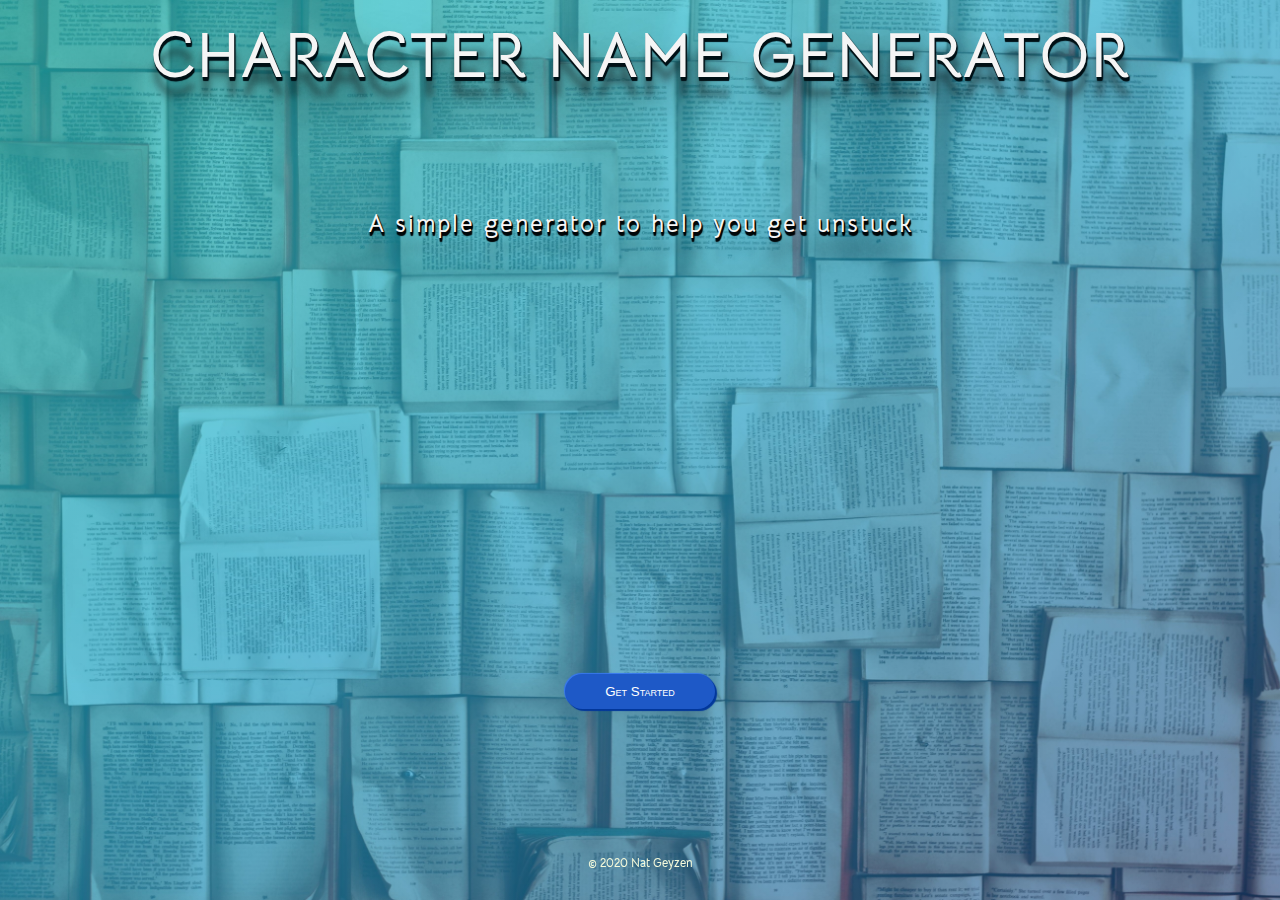
==== v1/index.html @ e8db9f21 "new folder containing version 1 files, HTML adapted to new changes (nav temporarily removed and butt" ====
<!DOCTYPE html>
<html lang="en-us">
  	<head>
    	<title>Story Elements Generator</title>
    	<meta charset="UTF-8">
    	<meta name="viewport" content="width=device-width, initial-scale=1.0">
    	<link href="https://fonts.googleapis.com/css?family=Bellota+Text&display=swap" rel="stylesheet">
    	<link rel="stylesheet" href="https://fonts.googleapis.com/css?family=Inconsolata&display=swap">
    	<link rel="stylesheet" href="./stylesheets/main_styles.css">      
	  </head>
	  
  	<body>
    	<header id="main-header">
      		<div id="header-text-container-top">
          		<h1>Character Name Generator</h1>
      		</div>
      		<div id="header-text-container-bottom">
        		<h2>A simple generator to help you get unstuck</h2>
      		</div> 
		</header>
		<body>
			<button id="get-started" class="full-button">Get Started</button>
		</body> 
    	<footer>
      		&copy; 2020 Nat Geyzen</div>
    	</footer>
  	</body>
</html>
---- v1/stylesheets/main_styles.css ----
/* ---------------------------------------------------------------------------------------------
	GENERAL/RECURRING STYLING
--------------------------------------------------------------------------------------------- */
:root {
	--light-yellow: #f5fadb; 
}

body {
	margin: 0;
	padding: 0;
	width: 100%;
	max-height: 100%;
	overflow-y: hidden;
	font-size: 16px;
	font-family: 'Bellota Text', cursive;
}
html {
	text-align: center;
}

.full-button {
	outline: none;
	border: none;
	border-radius: 30px;
	background-color: #1e59c7; 
	box-shadow: 1px 1px 1px rgb(3, 56, 155),
				2px 2px 1px rgb(3, 56, 155),
				-1px -1px 1px rgb(55, 119, 240);
	color: white;
	font-variant: small-caps;
	margin-bottom: 0.8em;
}



/* ---------------------------------------------------------------------------------------------
	FOOTER ALL PAGES
--------------------------------------------------------------------------------------------- */
footer {
	position: fixed;
	bottom: 0%;
	z-index: 2;
	height: 5vh;
	width: 100%;
	font-size:0.75em;
	font-weight: bolder;
	color: var(--light-yellow);
}

/* ---------------------------------------------------------------------------------------------
	HEADER MAIN PAGE
--------------------------------------------------------------------------------------------- */
#main-header {
	height: 100vh;
	background-color: #fff8d4;
	background-image: linear-gradient(to bottom right, rgba(16, 212, 212, 0.6), rgba(16, 166, 212, 0.6) , rgba(1, 58, 133, 0.5)), url("../images/patrick-tomasso-Oaqk7qqNh_c-unsplash-min-min.jpg");
	background-repeat: no-repeat;
	background-size: cover;
	display: flex;
	flex-direction: column;
	align-content: center; 
	color: white;
}
#header-text-container-top {
	width: 90vw;
	margin: 10vh auto;
}
h1 {
	font-size: 2em;
	margin: 15vh auto auto auto;
	text-transform: uppercase;
	font-weight: 700;
	color: #f5f5f5;
	text-shadow: 1px 1px 1px rgb(0, 17, 22),
				 1px 2px 1px rgb(0, 17, 22),
				 1px 3px 1px rgb(0, 17, 22),
				 1px 4px 1px rgb(0, 17, 22),
				 1px 18px 6px rgba(16,16,16,0.4),
				 1px 22px 10px rgba(16,16,16,0.2),
				 1px 25px 35px rgba(16,16,16,0.2),
				 1px 30px 60px rgba(16,16,16,0.4);
}
#header-text-container-bottom {
	position: relative;
	padding: 0 4em;
}
h2 {
	font-size: 1em;
	line-height: 1.5em;
	letter-spacing: 2px;
	color: #f5f5f5;
	text-shadow: 1px 1px 1px rgb(0, 5, 7),
				 1px 2px 1px rgb(0, 5, 7),
				 1px 3px 1px rgb(0, 5, 7),
				 1px 4px 1px rgb(0, 5, 7),
				 1px 22px 10px rgba(16,16,16,0.2),
				 1px 25px 35px rgba(16,16,16,0.2),
				 1px 30px 60px rgba(16,16,16,0.4);
}

/* ---------------------------------------------------------------------------------------------
	BUTTON MAIN PAGE
--------------------------------------------------------------------------------------------- */
#get-started {
	position: absolute;
	bottom: 20%;
	left: 50%;
	transform: translateX(-50%);
	height: 35px;
	width: 150px;
}


/* ---------------------------------------------------------------------------------------------
	RANDOM NAMES BUTTON
--------------------------------------------------------------------------------------------- */
.randomResults {
	height: 80%;
	width: 70vw;
	border: 1px solid black;
	background-color: rgba(0, 0, 0, 0.5);
	padding: 0;
	margin: auto;
	display: flex;
	flex-direction: column;
	justify-content: center;
}

.randomResults > li {
	list-style-type: none;
	padding: 0.5em;
	font-weight: bold;
	font-size: 100%;
	text-shadow: 1px 1px 2px grey;
}


/* ---------------------------------------------------------------------------------------------
	MEDIA QUERIES
--------------------------------------------------------------------------------------------- */

@media (min-width: 767px) {
	h1 										{ font-size: 4em; margin: -75px 0 0 0; }
	#header-text-container-bottom 			{ padding: 0 5em; }
	h2 										{ font-size: 1.5em; }
	#nav-icon-container 					{ width: 5vw; padding-left: 3em; }
	.randomResults {
		height: 100%;
		width: 60vw;
		position: absolute;
		top: 50%;
		left: 50%;
		transform: translate(-50%, -40%);
		border: 1px solid black;
		background-color: rgba(0, 0, 0, 0.5);
		padding: 0;
		margin: 0;
		display: flex;
		flex-direction: column;
		justify-content: center;
	}
}


/* ---------------------------------------------------------------------------------------------
	 ICON STYLING
--------------------------------------------------------------------------------------------- */

@font-face {
	font-family: 'icomoon';
	src:  url('iconFonts/icomoon.eot?6gkpt4');
	src:  url('iconFonts/icomoon.eot?6gkpt4#iefix') format('embedded-opentype'),
		url('iconFonts/icomoon.ttf?6gkpt4') format('truetype'),
		url('iconFonts/icomoon.woff?6gkpt4') format('woff'),
		url('iconFonts/icomoon.svg?6gkpt4#icomoon') format('svg');
	font-weight: normal;
	font-style: normal;
	font-display: block;
}

.icon {
	/* use !important to prevent issues with browser extensions that change fonts */
	font-family: 'icomoon' !important;
	/* speak: none; */
	font-style: normal;
	font-weight: normal;
	font-variant: normal;
	text-transform: none;
	line-height: 1;

	/* Better Font Rendering =========== */
	-webkit-font-smoothing: antialiased;
	-moz-osx-font-smoothing: grayscale;
}

.icon-th-menu:before {
	content: "\e900";
}
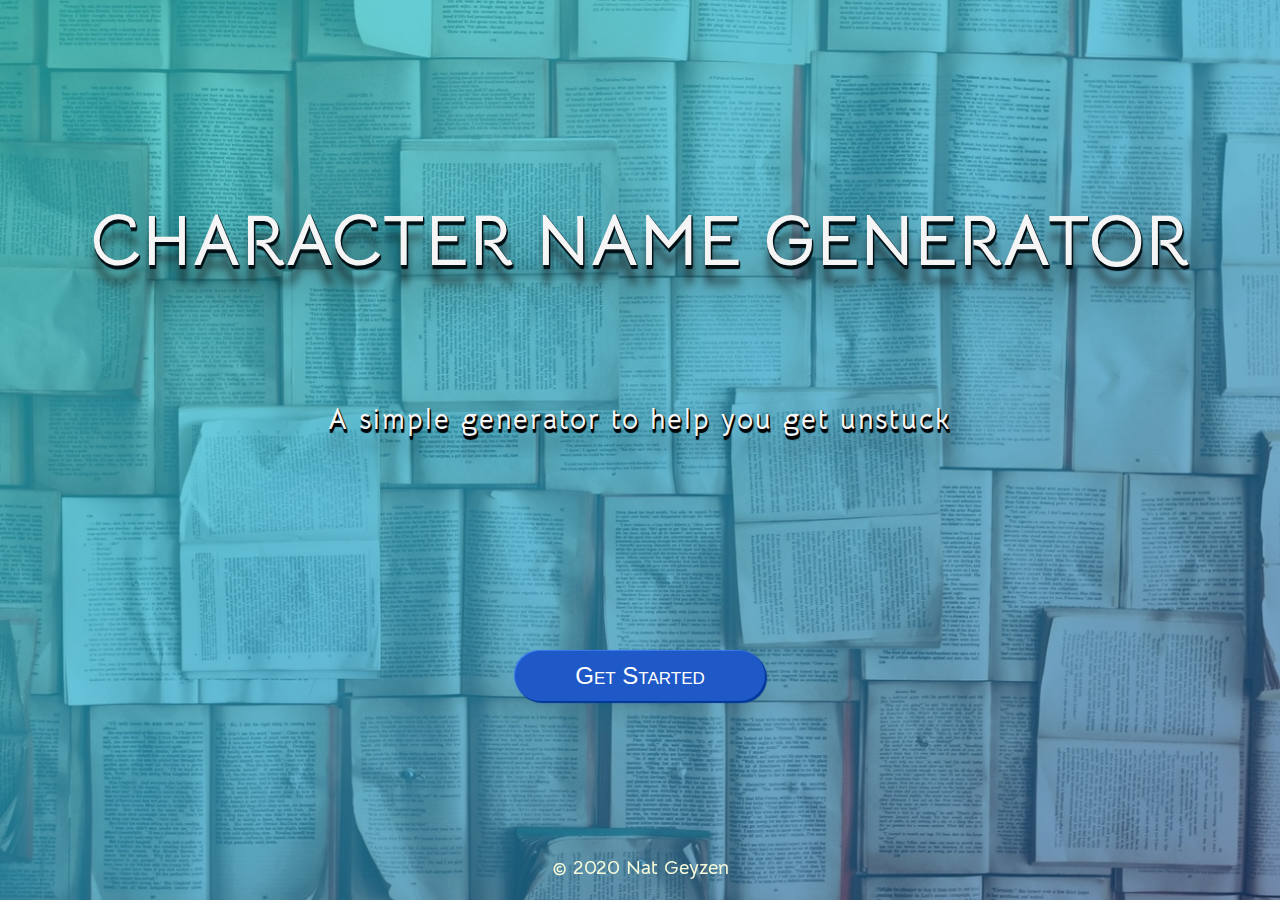
==== commit 343bf241: "responsiveness fixes, console.log deleted, new favicon" ====
--- a/v1/index.html
+++ b/v1/index.html
@@ -6,7 +6,8 @@
     	<meta name="viewport" content="width=device-width, initial-scale=1.0">
     	<link href="https://fonts.googleapis.com/css?family=Bellota+Text&display=swap" rel="stylesheet">
     	<link rel="stylesheet" href="https://fonts.googleapis.com/css?family=Inconsolata&display=swap">
-    	<link rel="stylesheet" href="./stylesheets/main_styles.css">      
+		<link rel="stylesheet" href="./stylesheets/main_styles.css">      
+		<!-- <link rel="icon" type="image/png" href="./"> -->
 	  </head>
 	  
   	<body>
@@ -19,7 +20,9 @@
       		</div> 
 		</header>
 		<body>
-			<button id="get-started" class="full-button">Get Started</button>
+			<a href="character_names.html">
+				<button id="get-started" class="full-button">Get Started</button>	
+			</a>
 		</body> 
     	<footer>
       		&copy; 2020 Nat Geyzen</div>
--- a/v1/stylesheets/main_styles.css
+++ b/v1/stylesheets/main_styles.css
@@ -10,7 +10,7 @@
 	padding: 0;
 	width: 100%;
 	max-height: 100%;
-	overflow-y: hidden;
+	overflow: hidden;
 	font-size: 16px;
 	font-family: 'Bellota Text', cursive;
 }
@@ -29,9 +29,8 @@
 	color: white;
 	font-variant: small-caps;
 	margin-bottom: 0.8em;
-}
-
-
+	cursor: pointer;
+}
 
 /* ---------------------------------------------------------------------------------------------
 	FOOTER ALL PAGES
@@ -53,7 +52,7 @@
 #main-header {
 	height: 100vh;
 	background-color: #fff8d4;
-	background-image: linear-gradient(to bottom right, rgba(16, 212, 212, 0.6), rgba(16, 166, 212, 0.6) , rgba(1, 58, 133, 0.5)), url("../images/patrick-tomasso-Oaqk7qqNh_c-unsplash-min-min.jpg");
+	background-image: linear-gradient(to bottom right, rgba(16, 212, 212, 0.6), rgba(16, 166, 212, 0.6) , rgba(1, 58, 133, 0.5)), url("../images/Webp.net-resizeimage.jpg");
 	background-repeat: no-repeat;
 	background-size: cover;
 	display: flex;
@@ -66,7 +65,7 @@
 	margin: 10vh auto;
 }
 h1 {
-	font-size: 2em;
+	font-size: 1.9em;
 	margin: 15vh auto auto auto;
 	text-transform: uppercase;
 	font-weight: 700;
@@ -140,10 +139,13 @@
 --------------------------------------------------------------------------------------------- */
 
 @media (min-width: 767px) {
-	h1 										{ font-size: 4em; margin: -75px 0 0 0; }
-	#header-text-container-bottom 			{ padding: 0 5em; }
-	h2 										{ font-size: 1.5em; }
+	#header-text-container-top				{ margin: 30vh auto; }
+	h1 										{ font-size: 4.5em; margin: -75px 0 0 0; }
+	#header-text-container-bottom 			{ padding: 0 5em; bottom: 20vh; }
+	h2 										{ font-size: 1.75em; }
 	#nav-icon-container 					{ width: 5vw; padding-left: 3em; }
+	#get-started							{ width: 250px; height: 50px; font-size: 1.5em; }
+	footer 									{ font-size: 1.25em; }
 	.randomResults {
 		height: 100%;
 		width: 60vw;
@@ -161,6 +163,16 @@
 	}
 }
 
+@media (min-width: 767px) and (max-height: 577px) {
+	#header-text-container-top				{ width: 70vw; margin: 25vh auto; }
+	h1 										{ font-size: 3.75em; }
+	#header-text-container-bottom 			{ bottom: 15%; }
+	h2 										{ font-size: 1.5em; }
+	#get-started							{ width: 210px; height: 45px; font-size: 1.25em; bottom: 15%;}
+	footer 									{ font-size: 0.9em; color: var(--light-yellow);  }
+}
+
+
 
 /* ---------------------------------------------------------------------------------------------
 	 ICON STYLING
